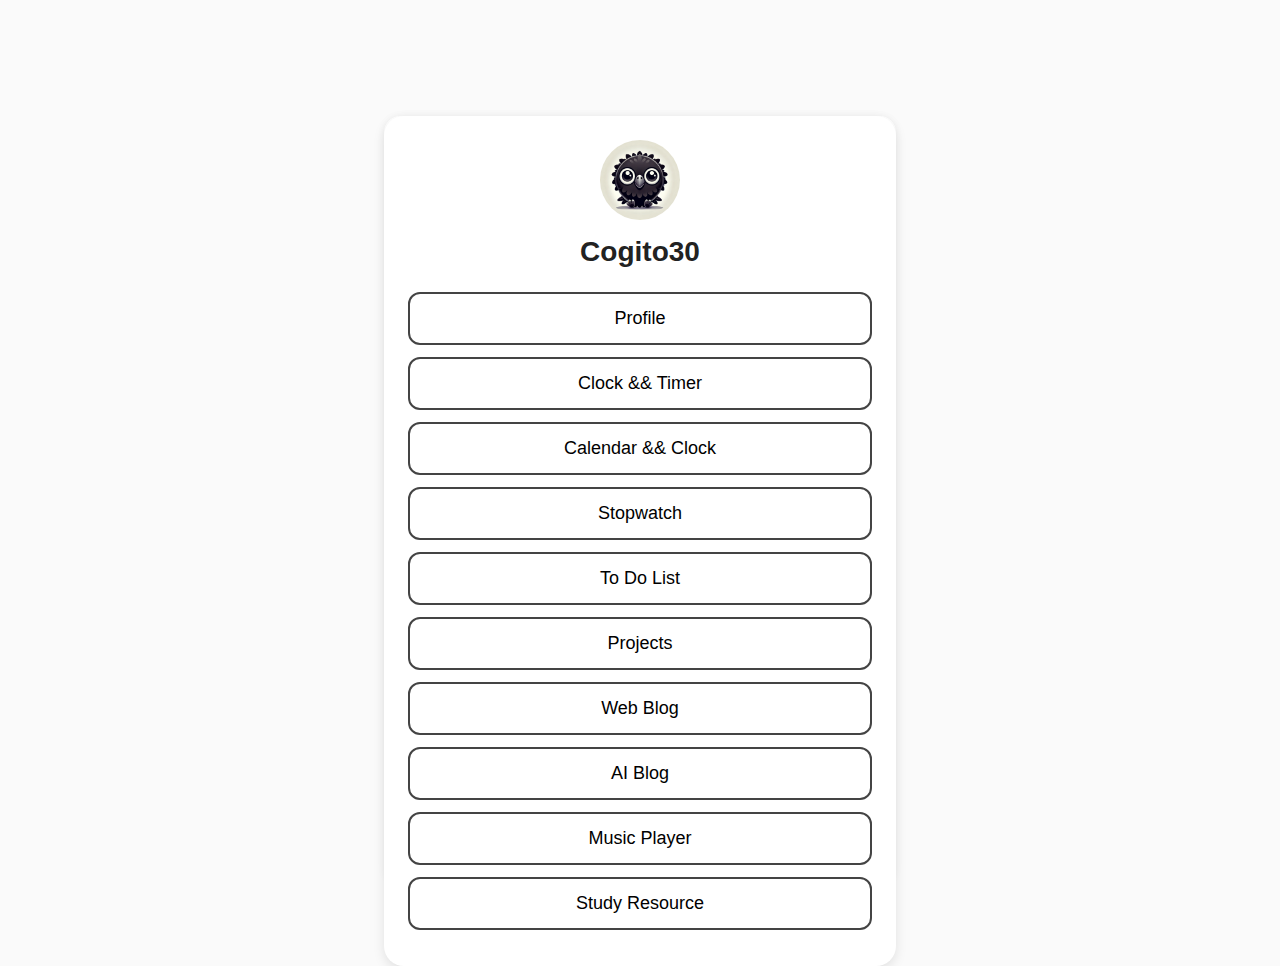
==== index.html @ f8e53b03 "clock & Timer" ====
<!DOCTYPE html>
<html lang="en">
<head>
    <meta charset="UTF-8">
    <meta name="viewport" content="width=device-width, initial-scale=1.0">
    <meta name="author" content="cogito30" />
    <meta name="description" content="cogito30's blog">
    <meta name="keywords" content="cogito30, html, css, javascript, python, frontend, backend, developer, develope, 프로그래밍, 개발자, 웹개발, finance, ai, data, analysis" />
    <meta name="google-site-verification" content="ImwcvDvwpTC3iFe5J_7jS30uYnH73f8NXm_Krn2bUNI" />
    <title>cogito30's blog</title>
    <link rel="stylesheet" href="./style.css">
</head>
<body>
    <header>
    </header>
    
    <main>
        <div class="container">
            <section class="profile-section">
                <img src="./public/cogito30.png" alt="cogito30's icon" class="profile-image">
                <h1 class="username">Cogito30</h1>
            </section>
        
        
        <div class="list">
            <p><a href="./profile/profile.html">Profile</a></p>
            <p><a href="./clock_timer/">Clock && Timer</a></p>
            <p><a href="./calendar/index.html">Calendar && Clock</a></p>
            <p><a href="./stop_watch/index.html">Stopwatch</a></p>
            <p><a href="./todolist/index.html">To Do List</a></p>
            <p><a href="https://github.com/cogito30?tab=repositories">Projects</a></p>
            <p><a href="https://psychologyforpeople.tistory.com/">Web Blog</a></p>
            <p><a href="https://dataanalysiswithpython.tistory.com/">AI Blog</a></p>
            <p><a href="./music_player/">Music Player</a></p>
            <p><a href="./study_resource/">Study Resource</a></p>
        </div>
        
        </div>
    </main>
    
    <footer>
    </footer>
</body>
</html>
---- style.css ----
/* 모바일 퍼스트 기준 스타일 */
* {
    box-sizing: border-box;
    margin: 0;
    padding: 0;
    font-family: 'Arial', sans-serif;
    text-decoration: none;
    color: black;
}

body {
    background-color: #fafafa;
    display: flex;
    justify-content: center;
    padding: 20px;
}

main {
    width: 512px;
    height: 768px;

    position: relative;
    background: white;
    border-radius: 16px;
    box-shadow: 0 0 8px rgba(0, 0, 0, 0.04);

    margin: 0 auto;
    margin-top: 96px;
    margin-bottom: 32px;

    display: flex;
    flex-direction: column;
}

.container {
    background-color: #fff;
    border-radius: 20px;
    box-shadow: 0 4px 12px rgba(0, 0, 0, 0.1);
    padding: 24px;
    width: 100%;
    max-width: 400px;
}

.profile-section {
    text-align: center;
    margin-bottom: 24px;
}

.profile-image {
    width: 80px;
    height: 80px;
    border-radius: 50%;
    object-fit: cover;
    margin-bottom: 12px;
}

/* main > img {
    height: 10%;
    display: block;
    padding-top: 24px;
    margin-left: auto;
    margin-right: auto;
    border-radius: 50%;
} */

.username {
    font-size: 24px;
    font-weight: bold;
    color: #222;
}
/* 
main > h1 {
    padding-top: 48px;
    padding-left: 32px;
    padding-right: 32px;
    padding-bottom: 24px;
    border-bottom: 1px solid #e9ecef;
    text-align: center;
} */

/* .list {
    flex: 1;
    padding: 20px 32px;
    padding-bottom: 48px;
    overflow-y: auto;
    /* background: gray; 
} */

.list > p {
    width: 100%;
    padding: 12px;
    margin-bottom: 12px;
    border: 2px solid #444;
    border-radius: 12px;
    background-color: #fff;
    font-size: 16px;
    font-weight: 500;
    text-align: center;
    cursor: pointer;
    transition: all 0.2s ease-in-out;
}

.list p:hover {
    background-color: gray;
    
}

.list p a:hover {
    color: white;
}

/* .list p.active {
    background-color: #666;
    color: white;
    border-color: #666;
} */

/* 
.list > p {
    padding: 10px;
    border: 1px solid black;
    border-radius: 10px;
    text-align: center;
} */
/* 
.list > p:hover {
    background-color: gray;
}

.list > p > a {
    text-decoration: none;
    color: black;
    
}

.list > p > a:hover {
    color: white;
} */

/* 태블릿/데스크탑 대응 */
@media (min-width: 768px) {
    .container {
        max-width: 600px;
    }

    .username {
        font-size: 28px;
    }

    .list p {
        font-size: 18px;
        padding: 14px;
    }
}
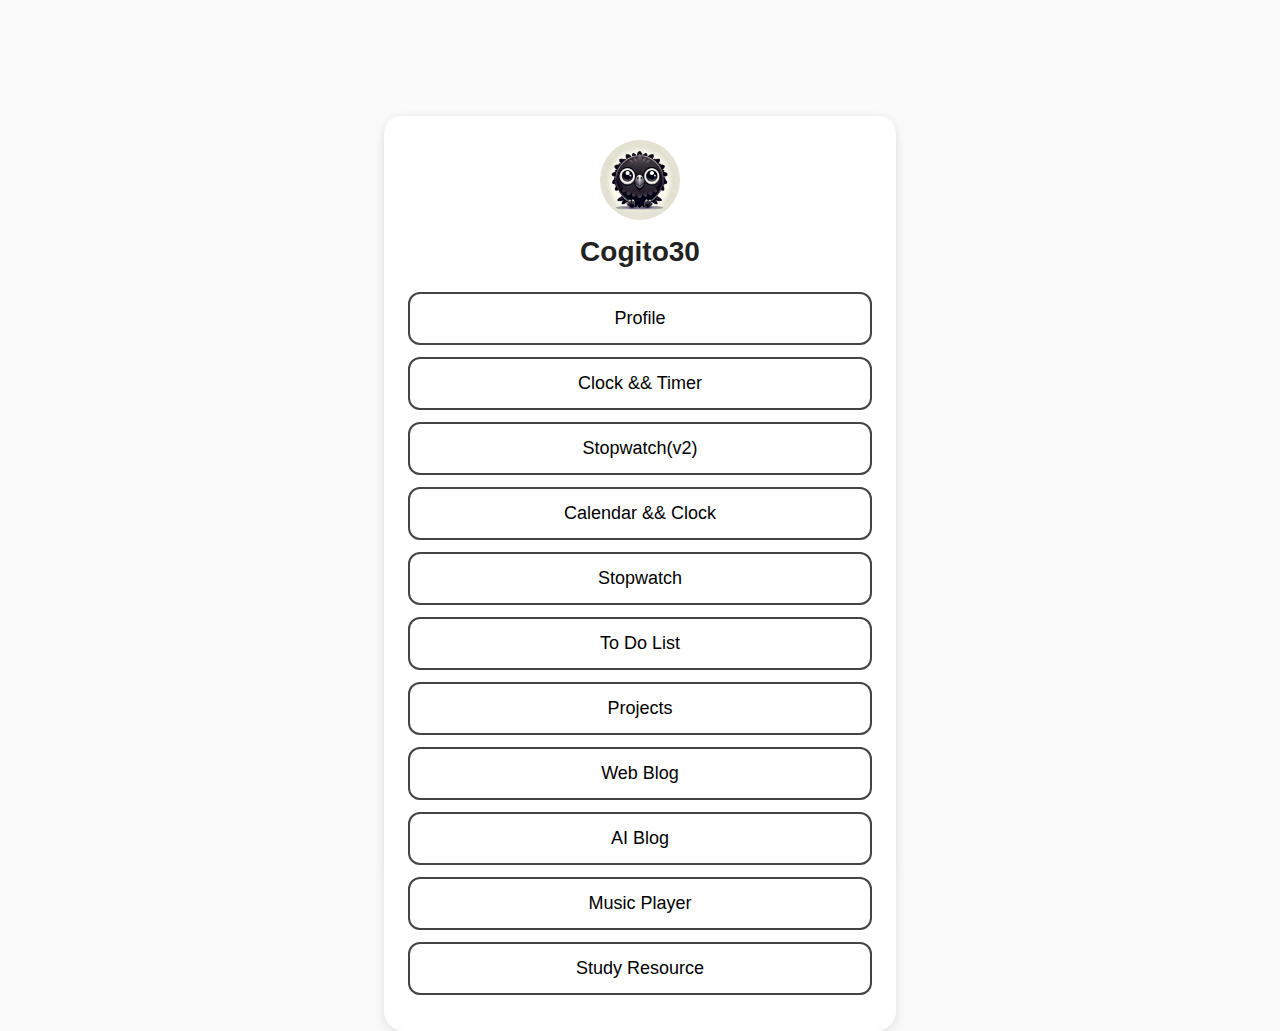
==== commit 8ee14c3f: "feat: stopwatch(v2) 추가" ====
--- a/index.html
+++ b/index.html
@@ -25,6 +25,7 @@
         <div class="list">
             <p><a href="./profile/profile.html">Profile</a></p>
             <p><a href="./clock_timer/">Clock && Timer</a></p>
+            <p><a href="./stop_watch2/index.html">Stopwatch(v2)</a></p>
             <p><a href="./calendar/index.html">Calendar && Clock</a></p>
             <p><a href="./stop_watch/index.html">Stopwatch</a></p>
             <p><a href="./todolist/index.html">To Do List</a></p>
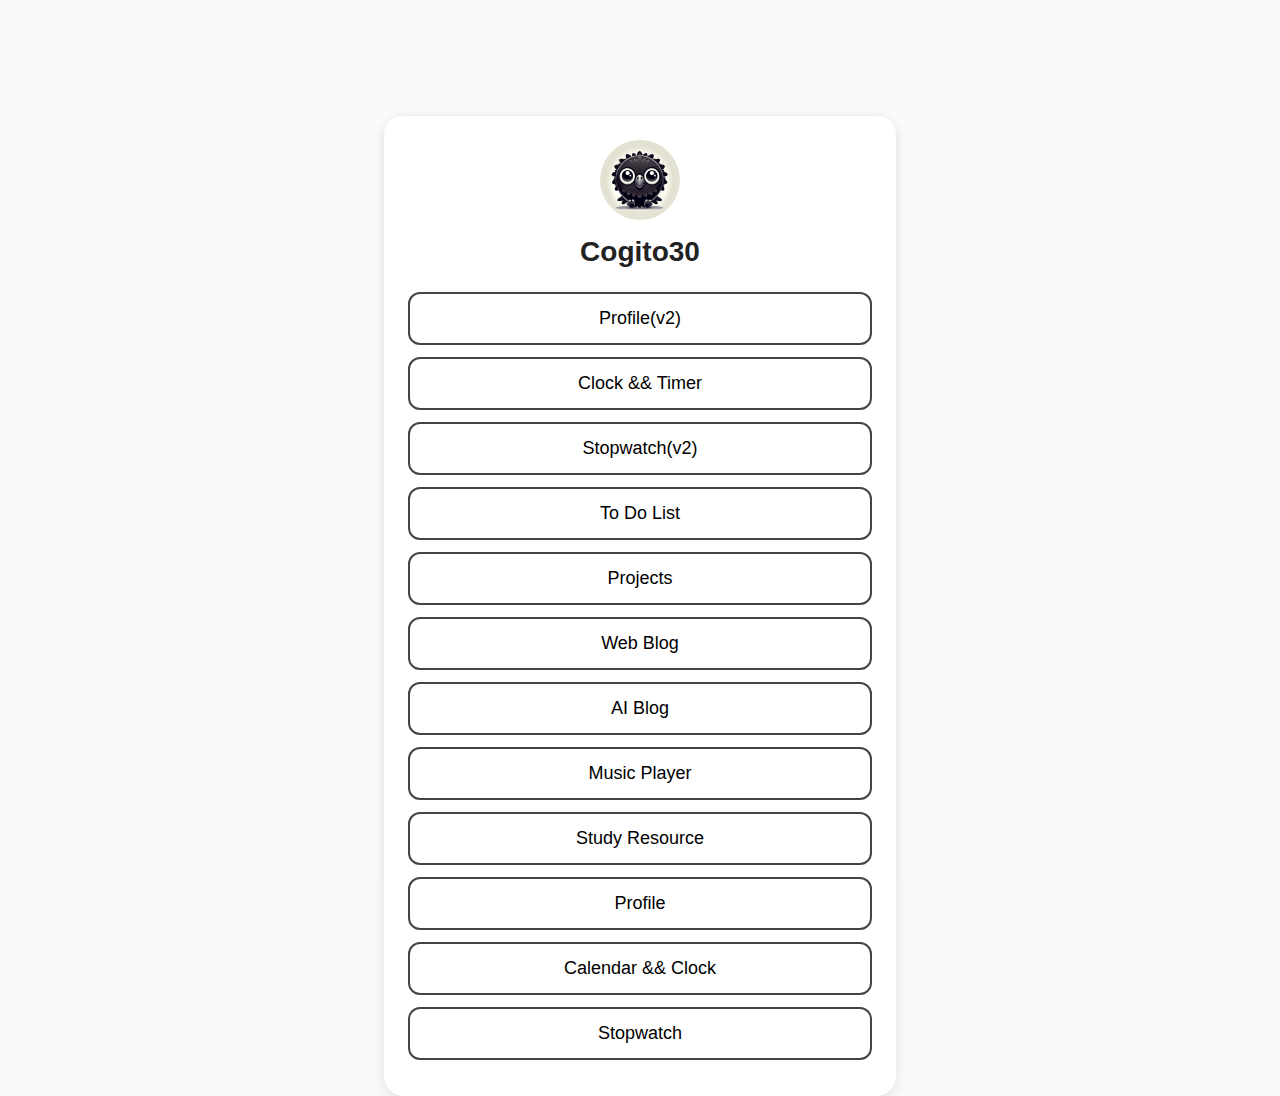
==== commit 8924cbfc: "profile 업데이트" ====
--- a/index.html
+++ b/index.html
@@ -23,17 +23,18 @@
         
         
         <div class="list">
-            <p><a href="./profile/profile.html">Profile</a></p>
+            <p><a href="./profile2/index.html">Profile(v2)</a></p>
             <p><a href="./clock_timer/">Clock && Timer</a></p>
             <p><a href="./stop_watch2/index.html">Stopwatch(v2)</a></p>
-            <p><a href="./calendar/index.html">Calendar && Clock</a></p>
-            <p><a href="./stop_watch/index.html">Stopwatch</a></p>
             <p><a href="./todolist/index.html">To Do List</a></p>
             <p><a href="https://github.com/cogito30?tab=repositories">Projects</a></p>
             <p><a href="https://psychologyforpeople.tistory.com/">Web Blog</a></p>
             <p><a href="https://dataanalysiswithpython.tistory.com/">AI Blog</a></p>
             <p><a href="./music_player/">Music Player</a></p>
             <p><a href="./study_resource/">Study Resource</a></p>
+            <p><a href="./profile/profile.html">Profile</a></p>
+            <p><a href="./calendar/index.html">Calendar && Clock</a></p>
+            <p><a href="./stop_watch/index.html">Stopwatch</a></p>
         </div>
         
         </div>
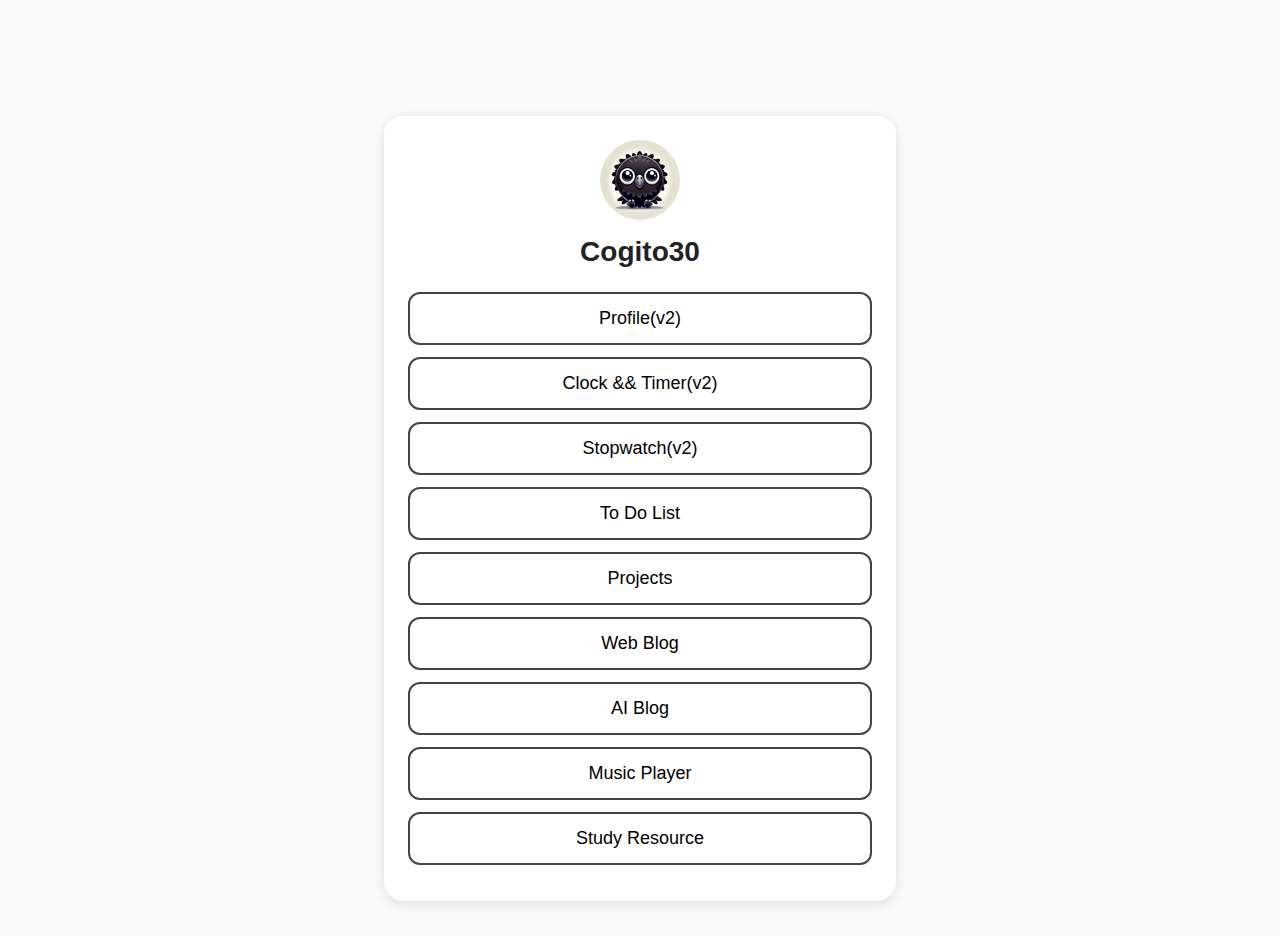
==== commit 1f15ce86: "refactor: v1 제거" ====
--- a/index.html
+++ b/index.html
@@ -23,18 +23,15 @@
         
         
         <div class="list">
-            <p><a href="./profile2/index.html">Profile(v2)</a></p>
-            <p><a href="./clock_timer/">Clock && Timer</a></p>
-            <p><a href="./stop_watch2/index.html">Stopwatch(v2)</a></p>
+            <p><a href="./profile/index.html">Profile(v2)</a></p>
+            <p><a href="./clock_timer/index.html">Clock && Timer(v2)</a></p>
+            <p><a href="./stop_watch/index.html">Stopwatch(v2)</a></p>
             <p><a href="./todolist/index.html">To Do List</a></p>
             <p><a href="https://github.com/cogito30?tab=repositories">Projects</a></p>
             <p><a href="https://psychologyforpeople.tistory.com/">Web Blog</a></p>
             <p><a href="https://dataanalysiswithpython.tistory.com/">AI Blog</a></p>
             <p><a href="./music_player/">Music Player</a></p>
             <p><a href="./study_resource/">Study Resource</a></p>
-            <p><a href="./profile/profile.html">Profile</a></p>
-            <p><a href="./calendar/index.html">Calendar && Clock</a></p>
-            <p><a href="./stop_watch/index.html">Stopwatch</a></p>
         </div>
         
         </div>
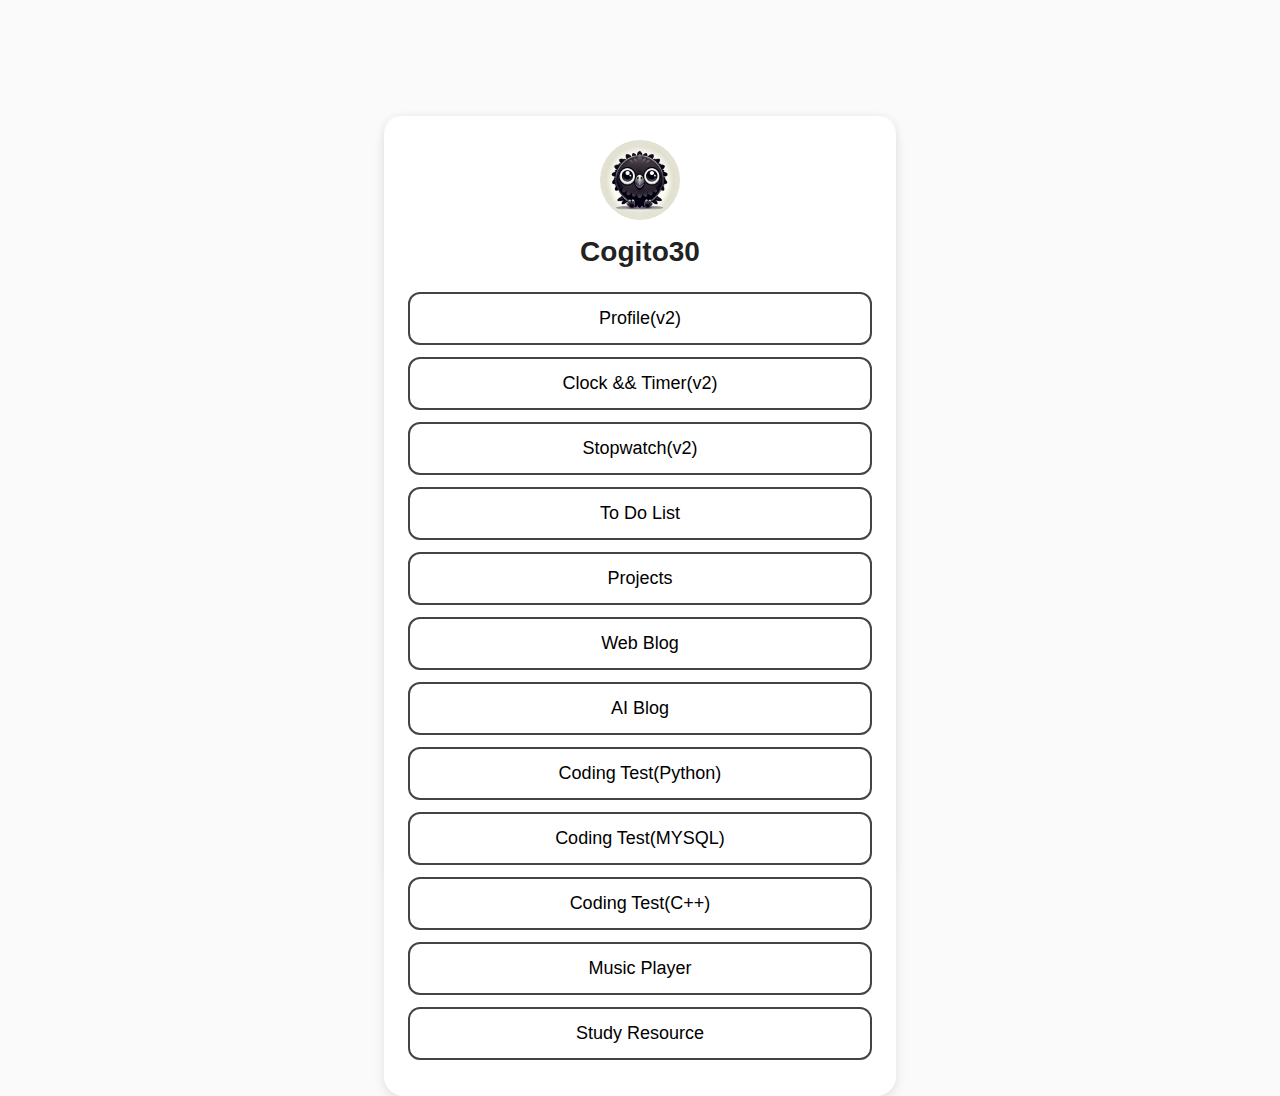
==== commit dbe38dbe: "feat: coding test 연동" ====
--- a/index.html
+++ b/index.html
@@ -25,11 +25,14 @@
         <div class="list">
             <p><a href="./profile/index.html">Profile(v2)</a></p>
             <p><a href="./clock_timer/index.html">Clock && Timer(v2)</a></p>
-            <p><a href="./stop_watch/index.html">Stopwatch(v2)</a></p>
+            <p><a href="./stopwatch/index.html">Stopwatch(v2)</a></p>
             <p><a href="./todolist/index.html">To Do List</a></p>
             <p><a href="https://github.com/cogito30?tab=repositories">Projects</a></p>
             <p><a href="https://psychologyforpeople.tistory.com/">Web Blog</a></p>
             <p><a href="https://dataanalysiswithpython.tistory.com/">AI Blog</a></p>
+            <p><a href="https://github.com/cogito30/py_coding_test">Coding Test(Python)</a></p>
+            <p><a href="https://github.com/cogito30/sql_coding_test">Coding Test(MYSQL)</a></p>
+            <p><a href="https://github.com/cogito30/cpp_coding_test">Coding Test(C++)</a></p>
             <p><a href="./music_player/">Music Player</a></p>
             <p><a href="./study_resource/">Study Resource</a></p>
         </div>
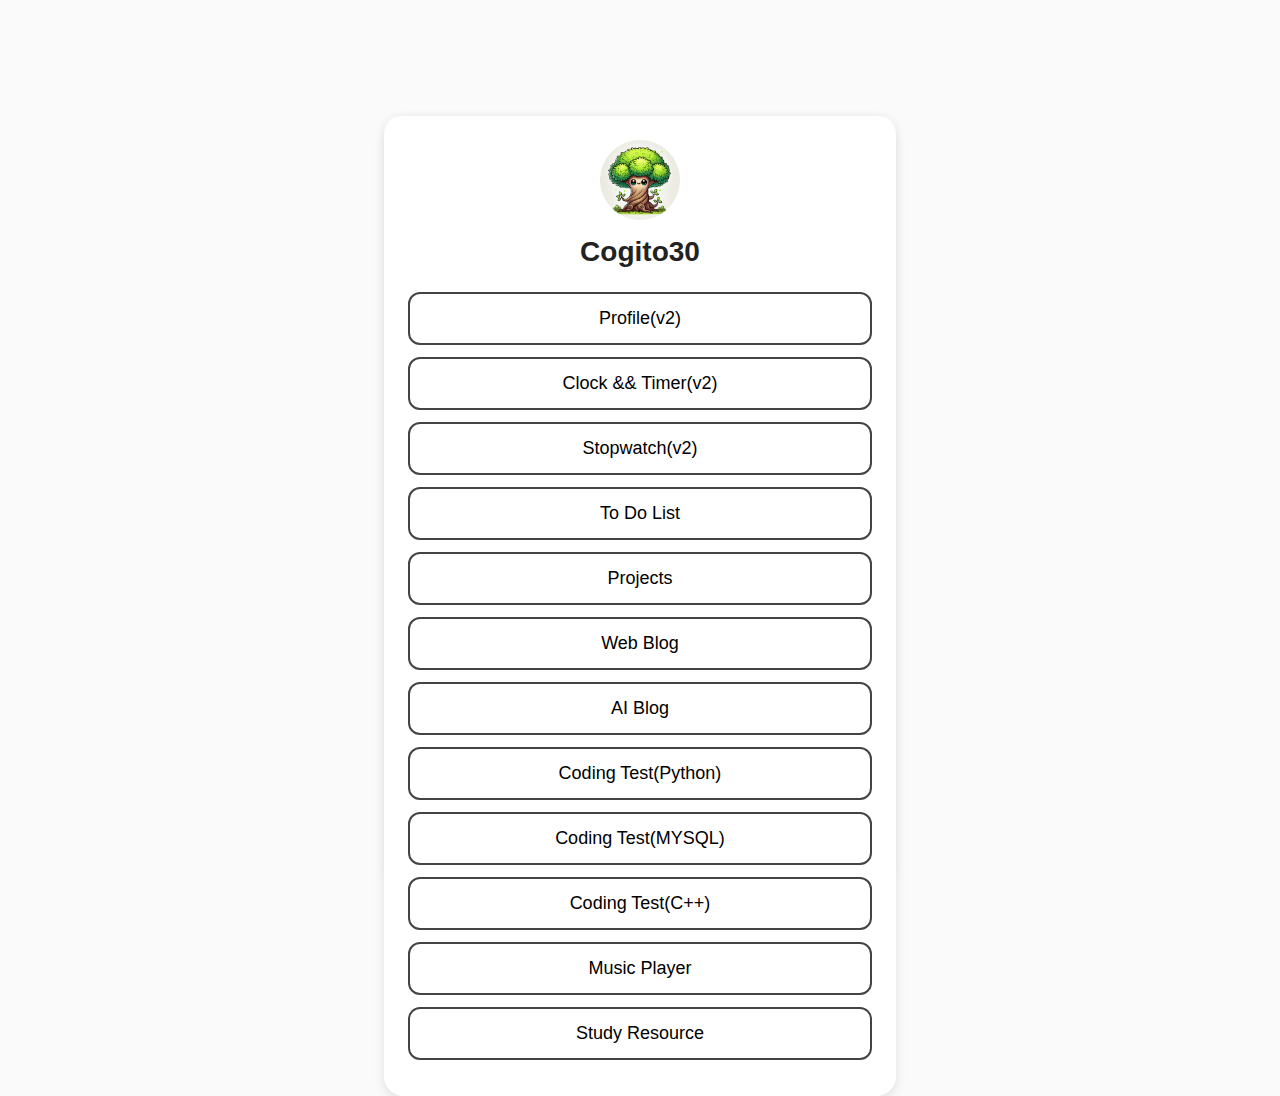
==== commit 70541024: "modify: 프로필 이미지 수정" ====
--- a/index.html
+++ b/index.html
@@ -17,7 +17,7 @@
     <main>
         <div class="container">
             <section class="profile-section">
-                <img src="./public/cogito30.png" alt="cogito30's icon" class="profile-image">
+                <img src="./public/yggdrasil.webp" alt="cogito30's icon" class="profile-image">
                 <h1 class="username">Cogito30</h1>
             </section>
         
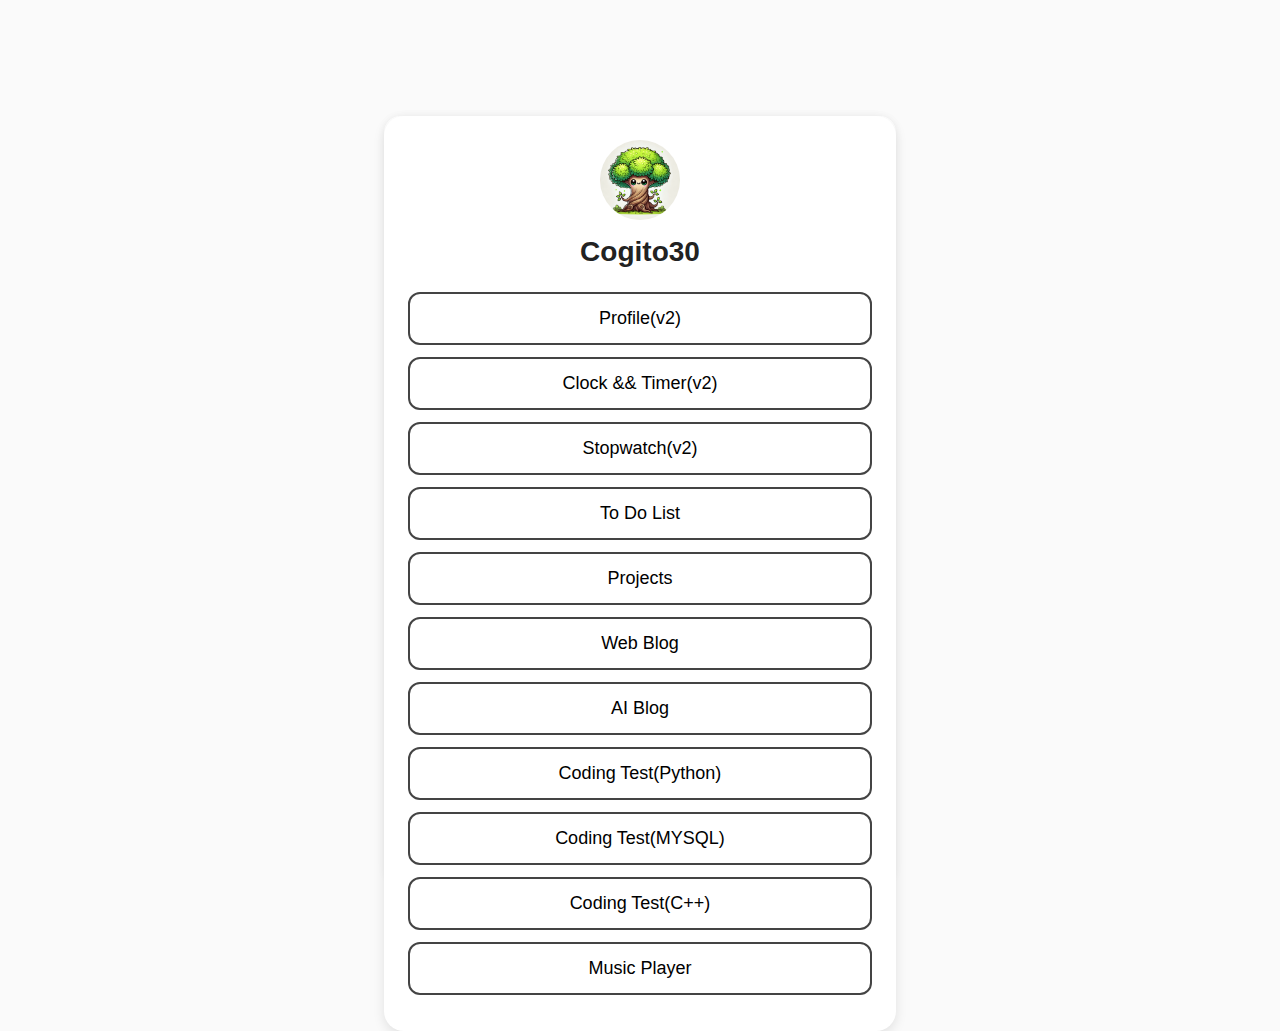
==== commit d9ed0b90: "Update index.html" ====
--- a/index.html
+++ b/index.html
@@ -34,7 +34,7 @@
             <p><a href="https://github.com/cogito30/sql_coding_test">Coding Test(MYSQL)</a></p>
             <p><a href="https://github.com/cogito30/cpp_coding_test">Coding Test(C++)</a></p>
             <p><a href="./music_player/">Music Player</a></p>
-            <p><a href="./study_resource/">Study Resource</a></p>
+<!--             <p><a href="./study_resource/">Study Resource</a></p> -->
         </div>
         
         </div>
